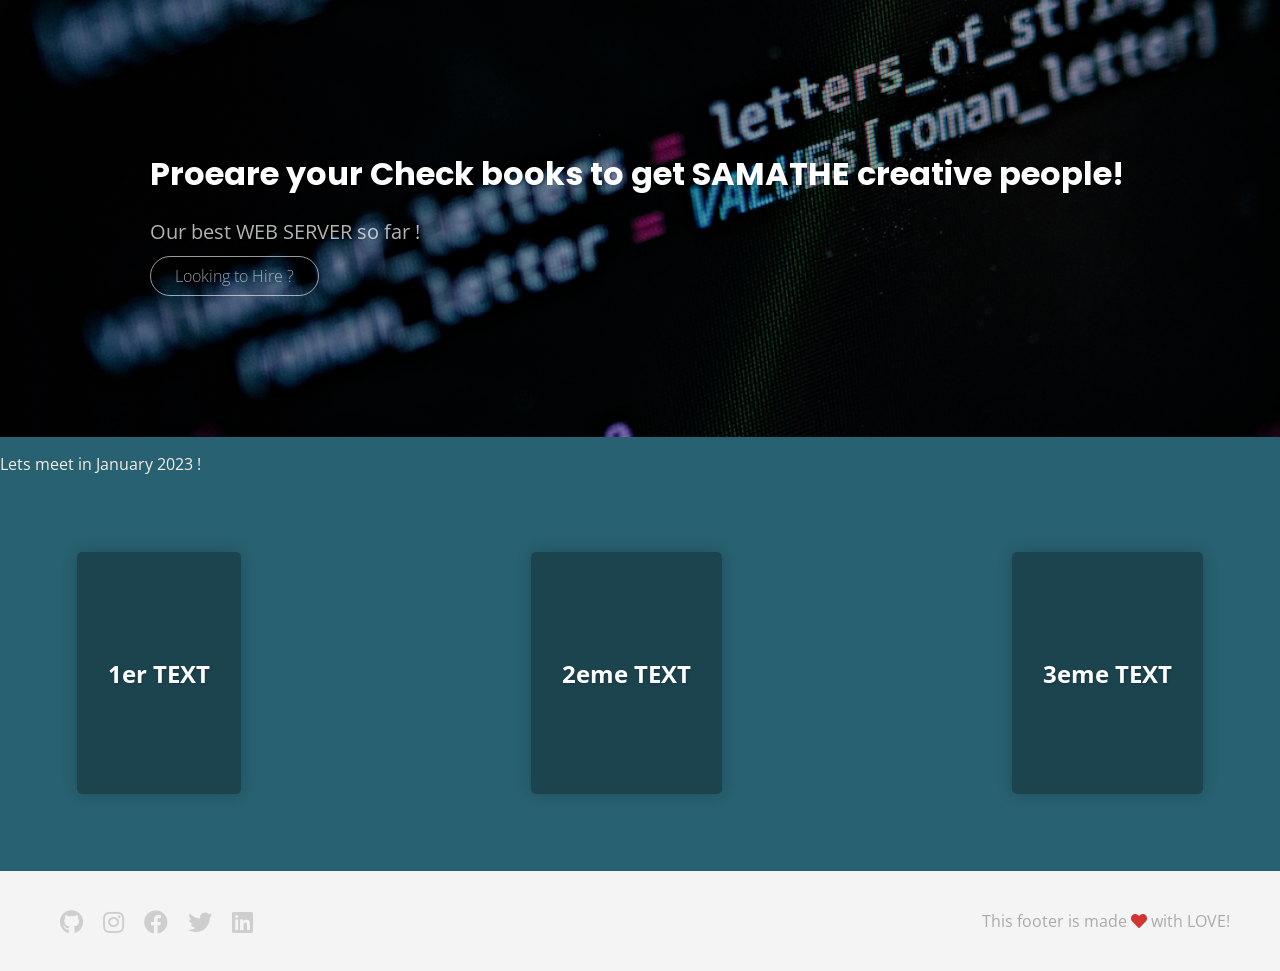
==== ft_webserv/pages/index.html @ 138d00dd "shadow variables correction" ====
<!DOCTYPE html>
<html>
<head>
  <meta charset="UTF-8">
  <title>My landing page</title>
  <link rel="shortcut icon" href="data:image/x-icon;" type="image/x-icon">
  <!-- We need this line below for responsiveness! -->
  <meta name="viewport" content="width=device-width, initial-scale=1">
  <link rel="stylesheet" href="css/style.css">
</head>
<body>
  <!-- code a Hero / Banner section -->

<div class="banner">
  <div class="container">
    <h1>Proeare your <strong>Check books</strong> to get  <strong>SAMATHE creative people</strong>!</h1>
    <p>Our best WEB SERVER so far !</p>
    <a class="btn btn-ghost" href="#">Looking to Hire ?</a>
  </div>
</div>
<p>
Lets meet in January 2023 !
</p>
  <!-- code a "How it works" section -->
<div class="categories">
  <div class="card-category" style="background-image: linear-gradient(rgba(0,0,0,0.3), rgba(0,0,0,0.3)), url(https://raw.githubusercontent.com/lewagon/fullstack-images/master/uikit/breakfast.jpg)">
    1er TEXT
  </div>
  <div class="card-category" style="background-image: linear-gradient(rgba(0,0,0,0.3), rgba(0,0,0,0.3)), url(https://raw.githubusercontent.com/lewagon/fullstack-images/master/uikit/breakfast.jpg)">
    2eme TEXT
  </div>
  <div class="card-category" style="background-image: linear-gradient(rgba(0,0,0,0.3), rgba(0,0,0,0.3)), url(https://raw.githubusercontent.com/lewagon/fullstack-images/master/uikit/breakfast.jpg)">
    3eme TEXT
  </div>
</div>

<div class="footer">
  <div class="footer-links">
    <a href="#"><i class="fab fa-github"></i></a>
    <a href="#"><i class="fab fa-instagram"></i></a>
    <a href="#"><i class="fab fa-facebook"></i></a>
    <a href="#"><i class="fab fa-twitter"></i></a>
    <a href="#"><i class="fab fa-linkedin"></i></a>
  </div>
  <div class="footer-copyright">
    This footer is made <i class="fas fa-heart"></i> with LOVE!
  </div>
</div>

</body>
</html>
---- ft_webserv/pages/css/style.css ----
/* Fonts */
@import url('https://fonts.googleapis.com/css?family=Open+Sans:400,700|Poppins:700');

/* Fontawesome */
@import url('https://use.fontawesome.com/releases/v5.6.3/css/all.css');

@import url('components/Banner.css');
@import url('components/Card.css');
@import url('components/Footer.css');
@import url('components/Button.css');

/* Utilities */
body {
  margin: 0;
  font-family: Open Sans;
  background-color:#286171;
  color:#f5eee7;
}

h1, h2, h3, h4 {
  font-family: Poppins;
}

a {
  text-decoration: none;
}

/* Custom design below! */
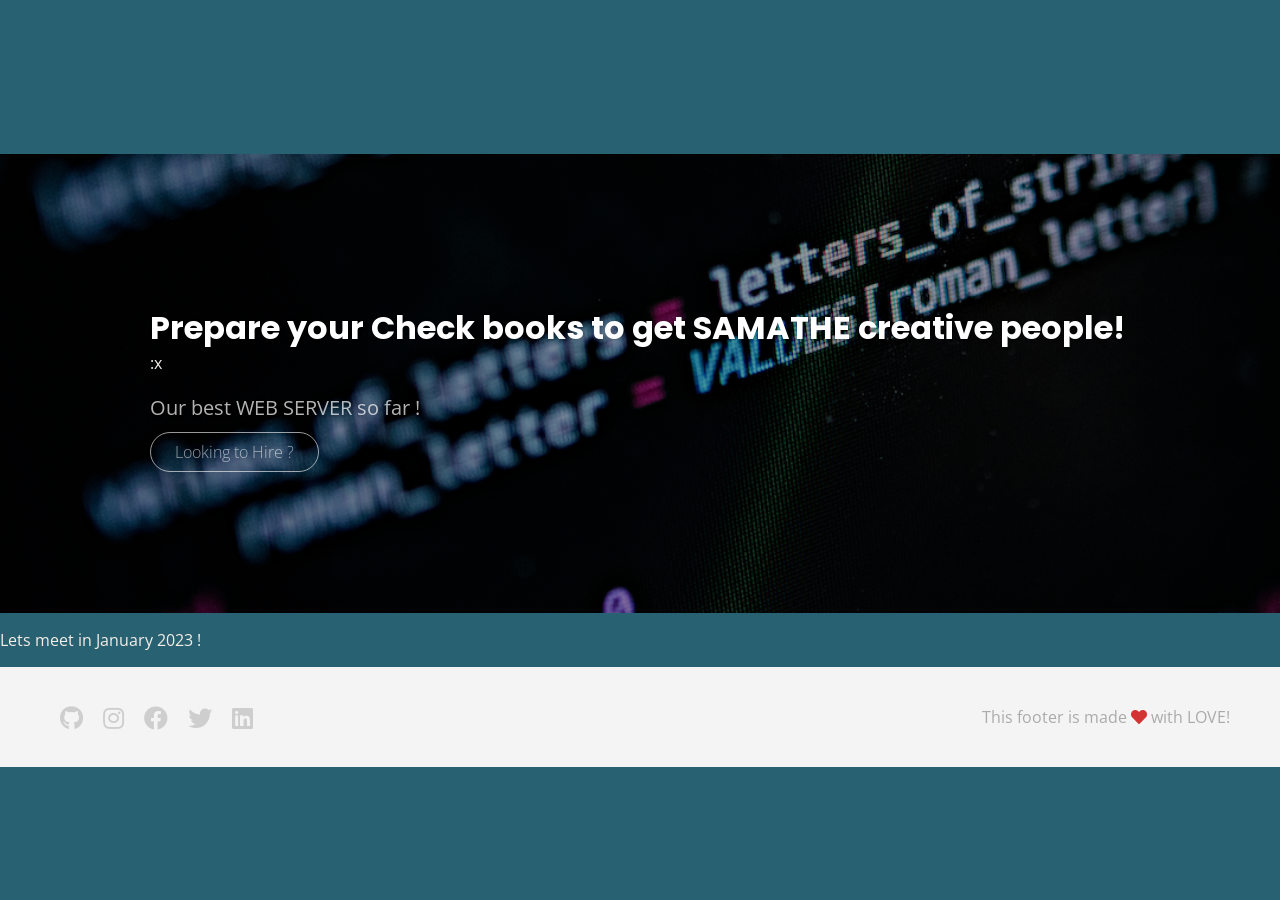
==== commit 104762d7: "404" ====
--- a/ft_webserv/pages/index.html
+++ b/ft_webserv/pages/index.html
@@ -2,7 +2,7 @@
 <html>
 <head>
   <meta charset="UTF-8">
-  <title>My landing page</title>
+  <title>SAMATHE on the WEB!</title>
   <link rel="shortcut icon" href="data:image/x-icon;" type="image/x-icon">
   <!-- We need this line below for responsiveness! -->
   <meta name="viewport" content="width=device-width, initial-scale=1">
@@ -10,29 +10,19 @@
 </head>
 <body>
   <!-- code a Hero / Banner section -->
+<div class="categories">
 
+</div>
 <div class="banner">
   <div class="container">
-    <h1>Proeare your <strong>Check books</strong> to get  <strong>SAMATHE creative people</strong>!</h1>
+    <h1>Prepare your <strong>Check books</strong> to get  <strong>SAMATHE creative people</strong>!</h1>:x
     <p>Our best WEB SERVER so far !</p>
-    <a class="btn btn-ghost" href="#">Looking to Hire ?</a>
+    <a class="btn btn-ghost" href="hire.html">Looking to Hire ?</a>
   </div>
 </div>
 <p>
 Lets meet in January 2023 !
 </p>
-  <!-- code a "How it works" section -->
-<div class="categories">
-  <div class="card-category" style="background-image: linear-gradient(rgba(0,0,0,0.3), rgba(0,0,0,0.3)), url(https://raw.githubusercontent.com/lewagon/fullstack-images/master/uikit/breakfast.jpg)">
-    1er TEXT
-  </div>
-  <div class="card-category" style="background-image: linear-gradient(rgba(0,0,0,0.3), rgba(0,0,0,0.3)), url(https://raw.githubusercontent.com/lewagon/fullstack-images/master/uikit/breakfast.jpg)">
-    2eme TEXT
-  </div>
-  <div class="card-category" style="background-image: linear-gradient(rgba(0,0,0,0.3), rgba(0,0,0,0.3)), url(https://raw.githubusercontent.com/lewagon/fullstack-images/master/uikit/breakfast.jpg)">
-    3eme TEXT
-  </div>
-</div>
 
 <div class="footer">
   <div class="footer-links">
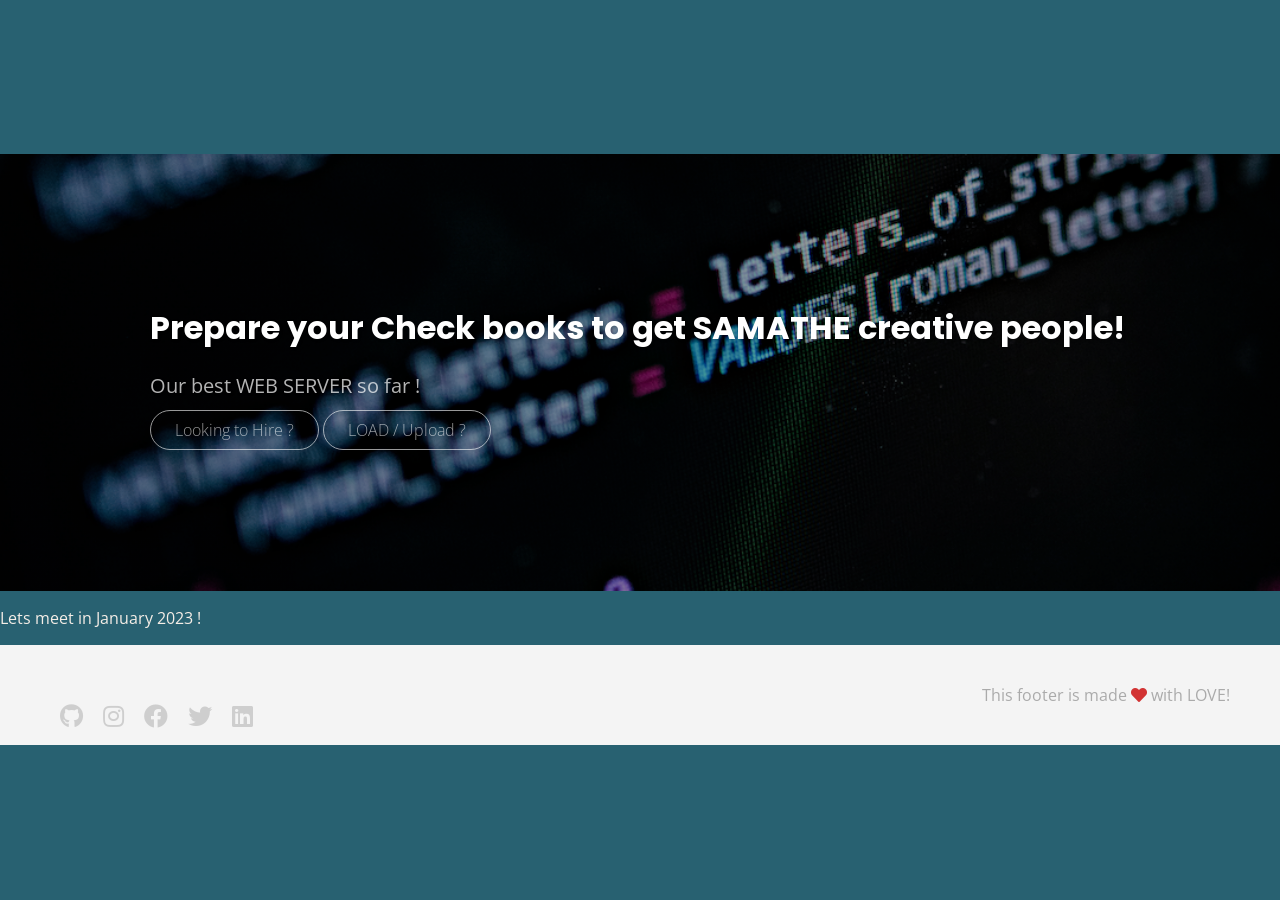
==== commit 36d956e7: "conf ?" ====
--- a/ft_webserv/pages/index.html
+++ b/ft_webserv/pages/index.html
@@ -15,9 +15,10 @@
 </div>
 <div class="banner">
   <div class="container">
-    <h1>Prepare your <strong>Check books</strong> to get  <strong>SAMATHE creative people</strong>!</h1>:x
+    <h1>Prepare your <strong>Check books</strong> to get  <strong>SAMATHE creative people</strong>!</h1>
     <p>Our best WEB SERVER so far !</p>
     <a class="btn btn-ghost" href="hire.html">Looking to Hire ?</a>
+    <a class="btn btn-ghost" href="loads.html">LOAD / Upload ?</a>
   </div>
 </div>
 <p>
--- a/ft_webserv/pages/css/style.css
+++ b/ft_webserv/pages/css/style.css
@@ -22,8 +22,14 @@
 }
 
 a {
+    margin-top: 40px;
   text-decoration: none;
 }
 
+form{
+  margin-top: 40px;
+}
+
+
 /* Custom design below! */
 
